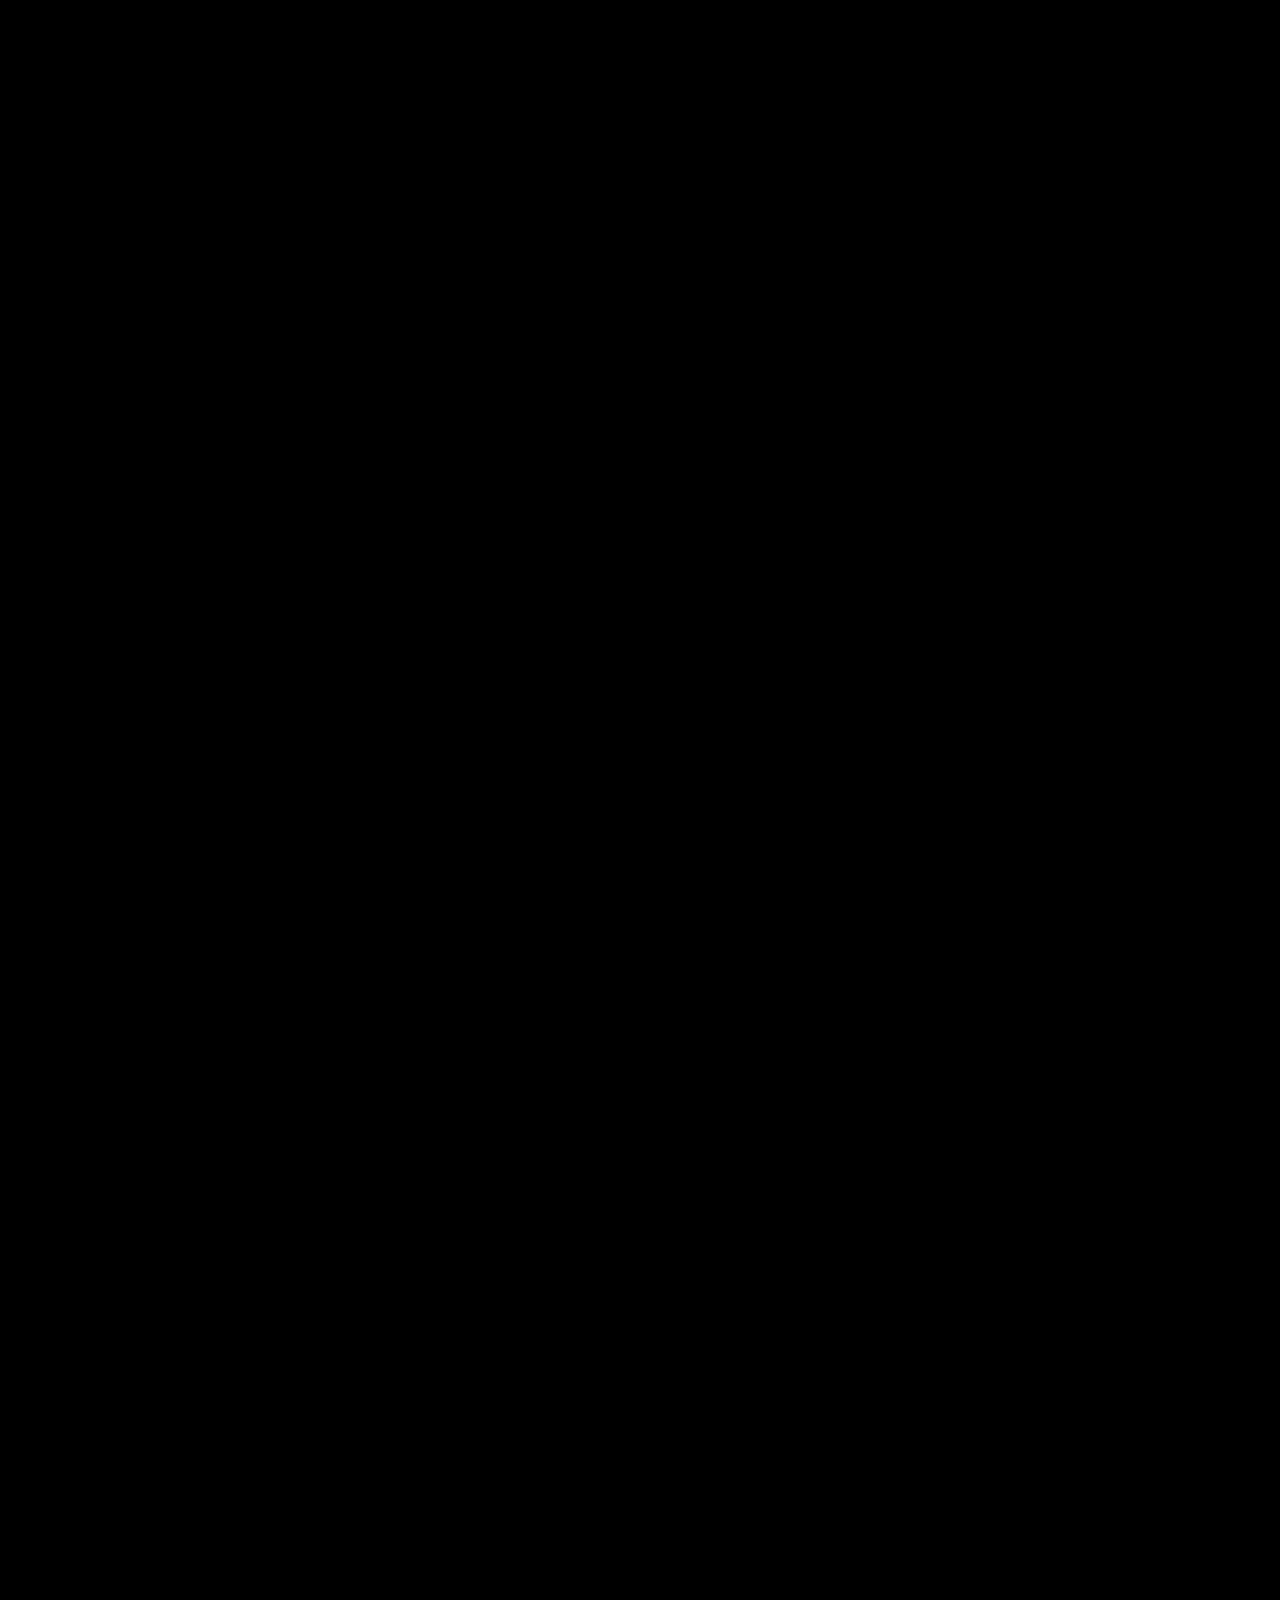
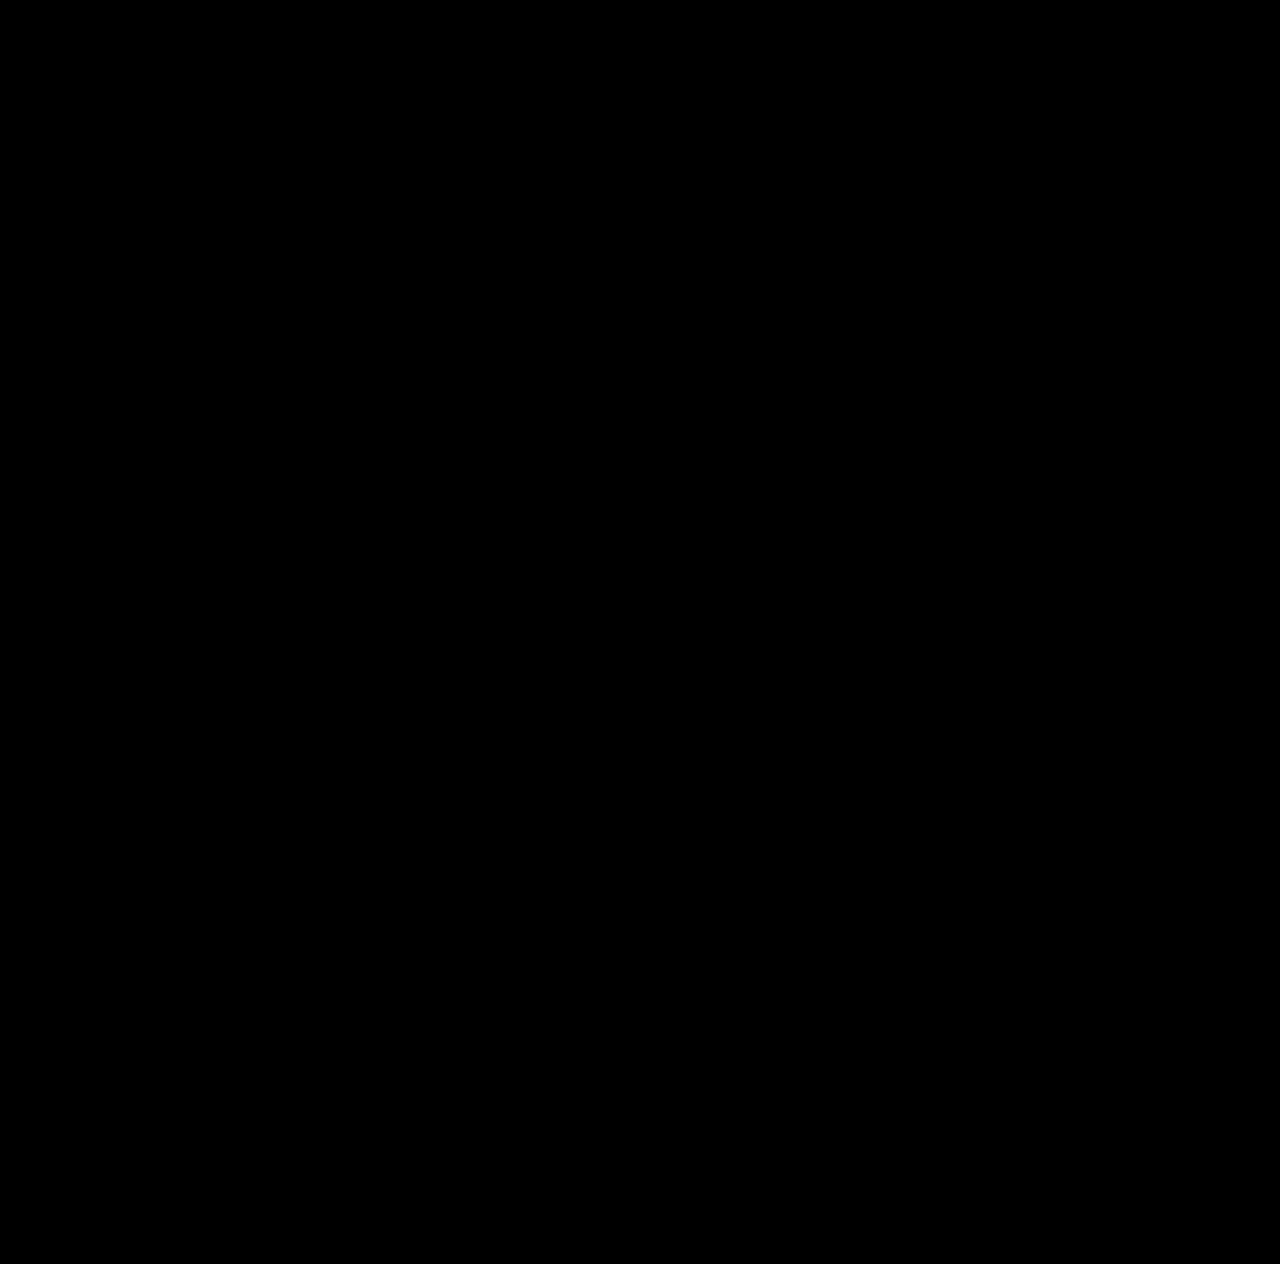
==== index.html @ 65cde424 "Update index.html" ====
<!DOCTYPE html>
<html lang="en">
<head>
    <meta charset="UTF-8">
    <meta http-equiv="X-UA-Compatible" content="IE=edge">
    <meta name="viewport" content="width=device-width, initial-scale=1.0">
    <link rel="stylesheet" href="style.css">
    <title>sindane_mt</title>
</head>
<body>
    <div data-inviewport="top-2-bottom" class="header" style=" border-bottom-width:unset;
    border-top-style: none;">
        <h1>
            Welcome Friend 
        </h1>
    </div>

    <div class="container" style="padding-top: 0%;">
    <canvas data-inviewport="top-2-bottom" id="canvas" style="border-bottom-width:unset;
    border-top-style: none;"></canvas>
    </div>

    <div id="aboutMe" class="container">
        <div data-inviewport="slide" style="border-bottom-width:unset;
        border-top-style: none;">
        <div style="display: flex; justify-content: space-between; 
        align-items: center;">
            <div>
                <h3>About Me</h3>
                <h5>
                Hello My name is Mfundo Sindane. <br>
                I Matriculated in 2019 then attended Richfield in 2020,<br>
                where i studied: Discreate Mathematics and Calculus in my 1st year.<br>
                then later: data structures and algorithims in c++, Machine learning<br>
                Database Management, Big data & IoT and cloud computing in my 2nd year.<br>
                in my third year we studied AI, Java and Project Management. <br>   
                <br>
                I enjoy trying new foods, seeing natural reserves, deep house music <br>
                coding, spending time with thoese that i love, driving fast cars, playing fifa <br>
                being philosophical with my friends, laughing and dancing  
                </h5>
                
            </div>
            <div>
                <img id="coverPhoto" src="./imgs/coverPhoto.jpg" alt="coverPhoto">
            </div>
        </div>
    </div>
</div>
   
</div>
<div id="qualification" class="container">
        <div data-inviewport="reverse-slide">
            <h3>Qualifications & Certificates:</h3>
            <h5>
                <h4>Qualifications:</h4>
                <br>
                Matic Cretificate - 2019 <br>
                <i>Cultura High school</i> 
                
                <br>
                <br>

                Bsc Information Tecnology - 2023 <br>
                <i>Richfield Graduate Institution of Technology</i>
                <br>
                <br>
                <h4>Certificate:</h4>
               <a href="https://www.hackerrank.com/certificates/7c290b6da191">
                Java Fundimentals -2022 <br>
                <i >Hackerrank</i>
                </a>
            </h5>
                <svg class="svgFrame" style="z-index: -1; position:absolute;">
                <circle class="svgImg" r="60" cx="80" cy="40" fill="lime"></circle>
                <circle class="svgImg" r="40" cx="200" cy="80" fill="red"></circle>
            </svg>
            </div>
    </div>

<div id="projects" class="container"> 
        <div data-inviewport="slide">
                <h3>Projects:</h3>
            <h5>
                <i>Air-1 store:</i> <br>
                a website for the web application air-1 app, made using Next.js, Express.js and MongoDB. 
            </h5>
            <h5>
                <i>Air-1 app:</i> <br>
                a react based web app where users can customize a 3d model of a nike air force 1, made using
                React and Three.js
            </h5>
            <h5>
                 <a href="./budgetApp/index.html">
                <i>Budgeting app:</i> <br>
                A web based budgeting app built using html, css and javascript
                 </a>
            </h5>
            <svg class="svgFrame" style="z-index: -1; position:absolute;">
                <circle class="svgImg" r="40" cx="80" cy="40" fill="aqua"></circle>
                <circle class="svgImg" r="55" cx="200" cy="80" fill="purple"></circle>
            </svg>
        </div>
    </div>

    <div id="experience" class="container">
        
        <div data-inviewport="slide">
            <h3>Experience:</h3>
            
            
                <h5>Internet Cafe Manager <br>
                    <i>Manyosis Dgital Hub</i>
            </h5>
                Managed the day to day activities of the cafe fulfilling 
                customer requests i.e: printing out documents, making copies, managing 
                invetory and finances, by manageing stress in a time sensitive environment, 
                
            </h6>
            
            <h6>
                <h5>Junior Technical Assistant <br> 
                    <i>Soltech Development</i>
                </h5>
                Fixed old and damaged laptops/desktop computers, set up networks. Designed advertisements
Posts via canva and other design tools. Sold peripherals(ie mouses, keyboards,headsets) to consumers. Did stock taking 
And ordered stock when needed. Interacted with consumers in most instances
            </h6>
            <svg class="svgFrame" style="z-index: -1; position:absolute;">
                <circle class="svgImg" r="50" cx="80" cy="40" fill="pink"></circle>
                <circle class="svgImg" r="30" cx="200" cy="80" fill="red"></circle>
            </svg>
        </div>
    </div>

    <div id="quotes" class="container">
        
        <div data-inviewport="top-2-bottom">
            <center>
                <h5>Quote:</h5>
                
                    <div class="quote">
                        <i><q>a man who hunts alone is usually hunted</q></i>
                    </div>
                
            </center>            
        </div>
    </div>
    
    <div id="contactInfo" class="container" >
        
        <div data-inviewport="slide" style="border-bottom-width:unset;
        border-top-style: none;">
            <a href="mailto:mfundosindane0@gmail.com">Email: mfundosindane0@gmail.com</a>
            <br>
            <a href="tel:+27813126439">Cellphone: 0813126439</a>
        </div>
 
         <div data-inviewport="reverse-slide" id="links" style="border-bottom-width:unset;
         border-top-style: none;">
         
                <a href="https://github.com/MT-Maverick"><img class='imgLinks' src="./imgs/github.png"></a>
                <br>
                <a href="http://www.linkedin.com/in/mfundo-sindane"><img class='imgLinks' src="./imgs/lnkedin.png" ></a>
                <br>
                <a href="https://twitter.com/SindaneMfundo?t=zysDU8tyyy5sK2156xncZA&s=09"><img class='imgLinks' src="./imgs/twitter.png"></a>
        </div>
            
        <div data-inviewport="top-2-bottom" style="border-bottom-width:unset;
        border-top-style: none;">
        <center>
            <p>Address
            <br/>13 Zinnia Street
            <br/>Riamarpark
            <br/>Bronkhorstspruit</p>
        </center>
        </div>

    </div>

</body>
    
<script src="./js/three.js"></script>
<script src="./js/script.js"></script>

</html>
---- style.css ----
body{
    background-color: black;
    margin: 0%;
}
.header{
    color: rgba(67, 3, 150, 0.719);
    justify-content: center;    
}
a{
    text-decoration: none;
    color: purple;
}
div{
text-color:white;
}

#canvas{
    position:absolute;
    z-index: -1;
}
.container{
    color: black;
    justify-content: center;
    padding-top: 15%;
    padding-left: 5%;
    padding-right: 5%;
}
[data-inviewport]{
    opacity: 0; 
    display: grid;
    background: inherit;
    border-bottom-width: initial;
    border-top-style: double;
    border-color: grey;
}

[data-inviewport="slide"].is-inViewport{
    opacity: 0;
    animation: slide 3s cubic-bezier(1, 0, 0, 1)  normal forwards;
}

[data-inviewport="reverse-slide"].is-inViewport{
    opacity: 0;
    justify-content: end;
    animation: reverse-slide 2s cubic-bezier(1, 0, 0, 1)   normal forwards;
}

[data-inviewport="top-2-bottom"].is-inViewport{
    opacity: 0;
    animation: top-2-bottom 2s cubic-bezier(1, 0, 0, 1)  normal forwards;
}

@keyframes slide {
    from{
        opacity: 0;
        transform: translateX(0%);
    }
    to{
        opacity: 1;
        transform: translateX(5%);}
    }
    @keyframes reverse-slide {
        from{
            opacity: 0;
            transform: translateX(0%);
        }
        to{
            opacity: 1;
            transform: translateX(-5%);}
    }
 @keyframes top-2-bottom {
    from{
        opacity: 0;
        transform: translateY(10%);
    }
    to{
        opacity: 1;
        transform: translateY(-10%);}
}

#coverPhoto{
    border-radius:10%;
    opacity: 0.9;
    width:120px;
    height:120px;
}    
.imgLinks{
    width: 15px;
    height: 15px;
}
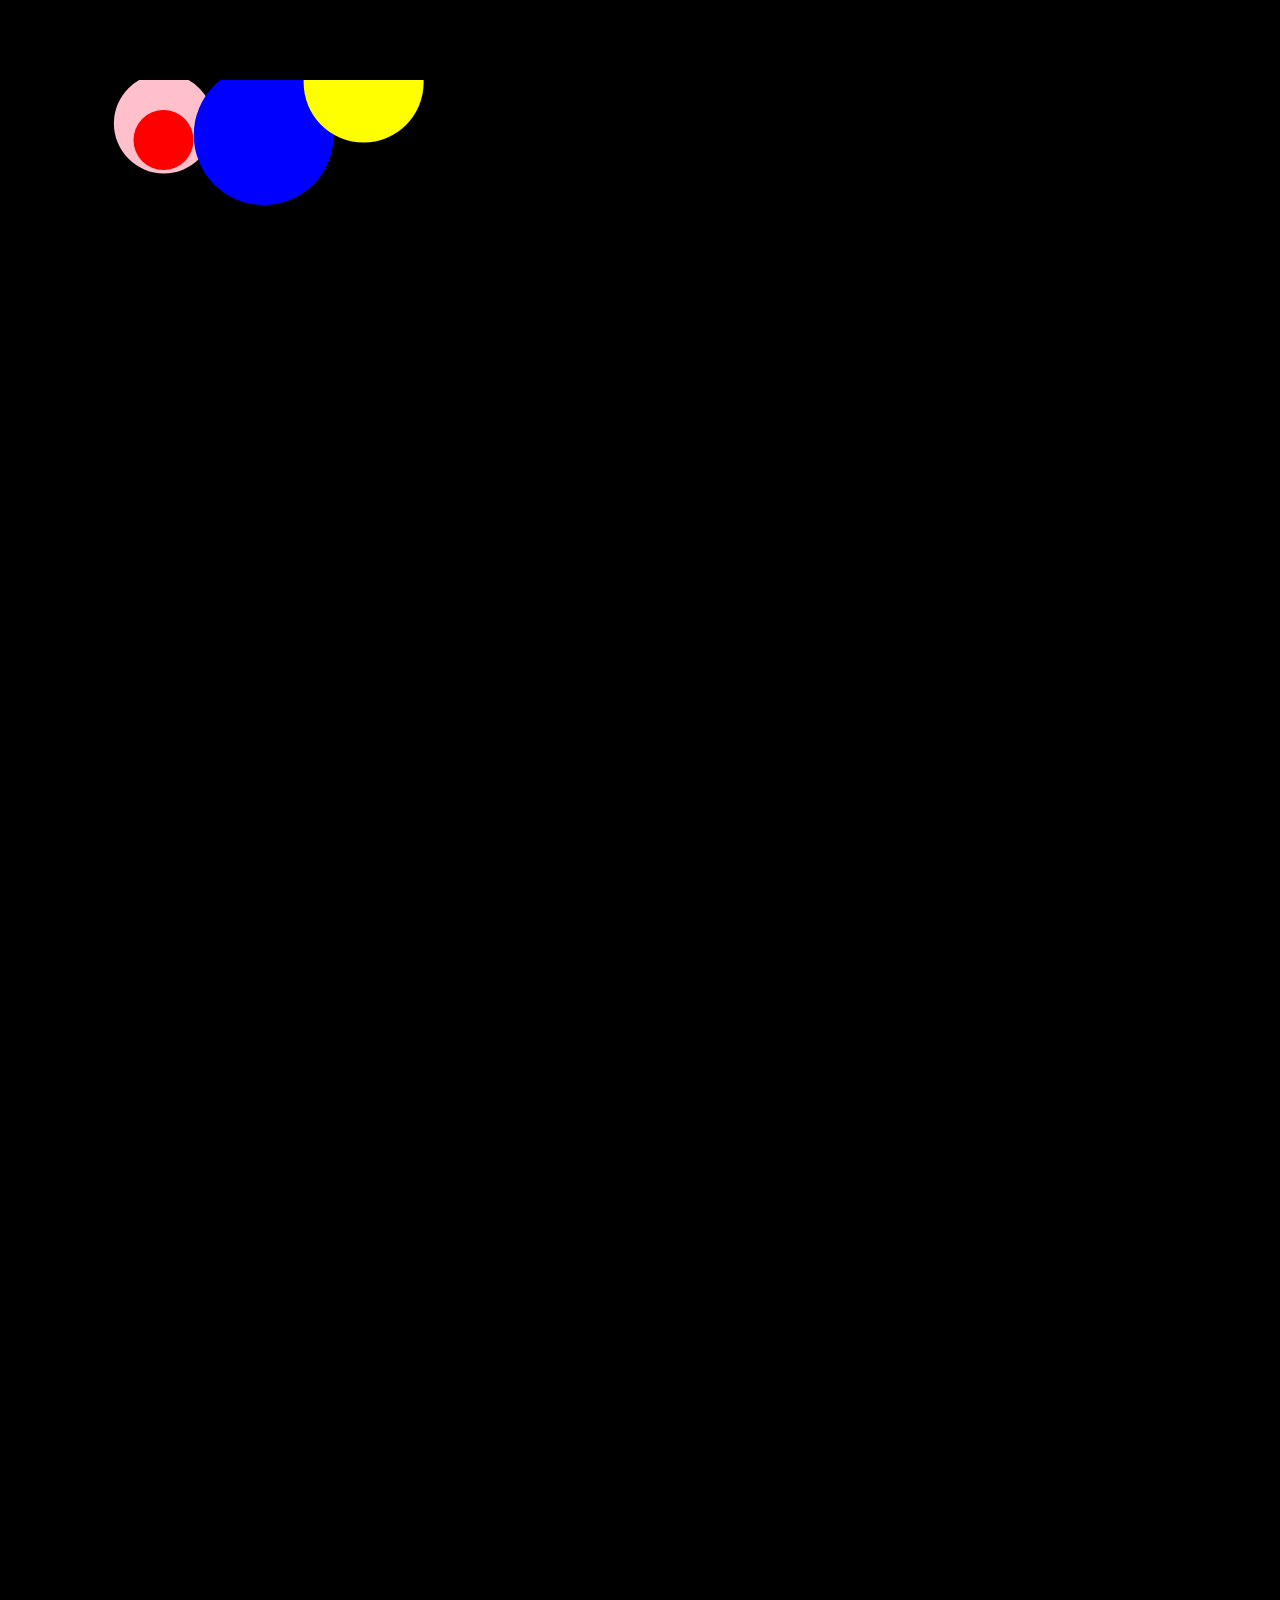
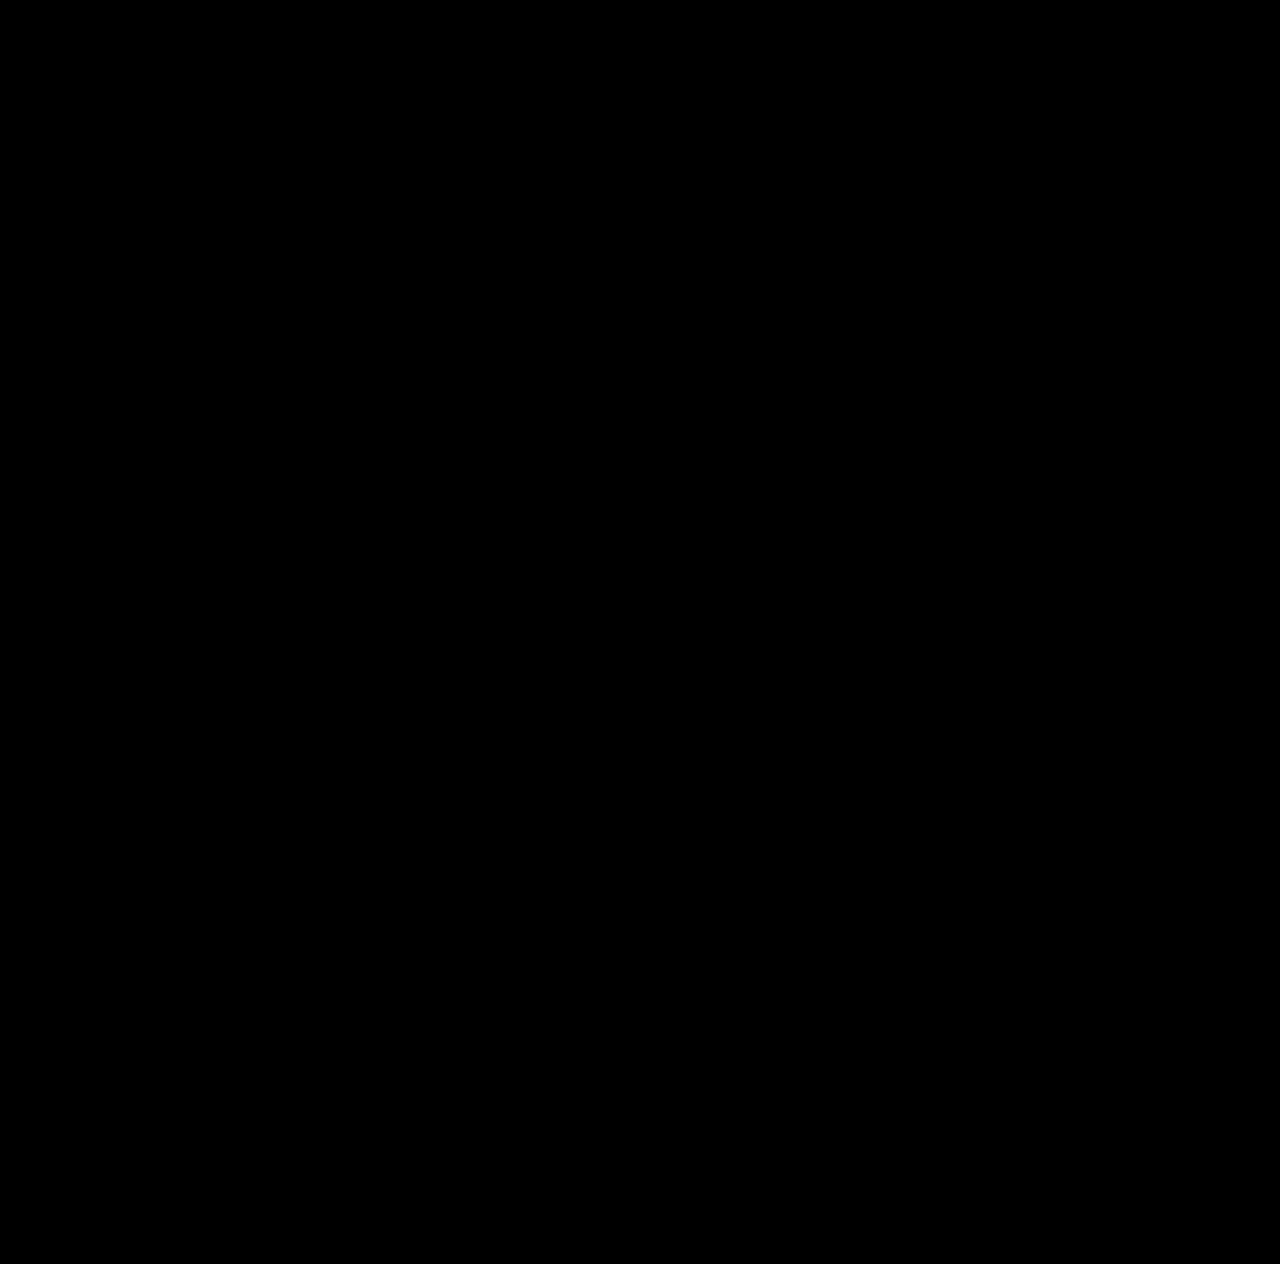
==== commit 6c39f5d5: "Create index.html" ====
--- a/index.html
+++ b/index.html
@@ -16,8 +16,14 @@
     </div>
 
     <div class="container" style="padding-top: 0%;">
-    <canvas data-inviewport="top-2-bottom" id="canvas" style="border-bottom-width:unset;
-    border-top-style: none;"></canvas>
+    <!--canvas data-inviewport="top-2-bottom" id="canvas" style="border-bottom-width:unset;
+    border-top-style: none;"-->
+    <svg class="svgFrame" style="z-index: -1; position:absolute;">
+                <circle class="svgImg" r="50" cx="80" cy="40" fill="pink"></circle>
+                <circle class="svgImg" r="30" cx="200" cy="60" fill="red"></circle>
+                <circle class="svgImg" r="70" cx="100" cy="50" fill="blue"></circle>
+                <circle class="svgImg" r="60" cx="70" cy="80" fill="yellow"></circle>
+            </svg>
     </div>
 
     <div id="aboutMe" class="container">
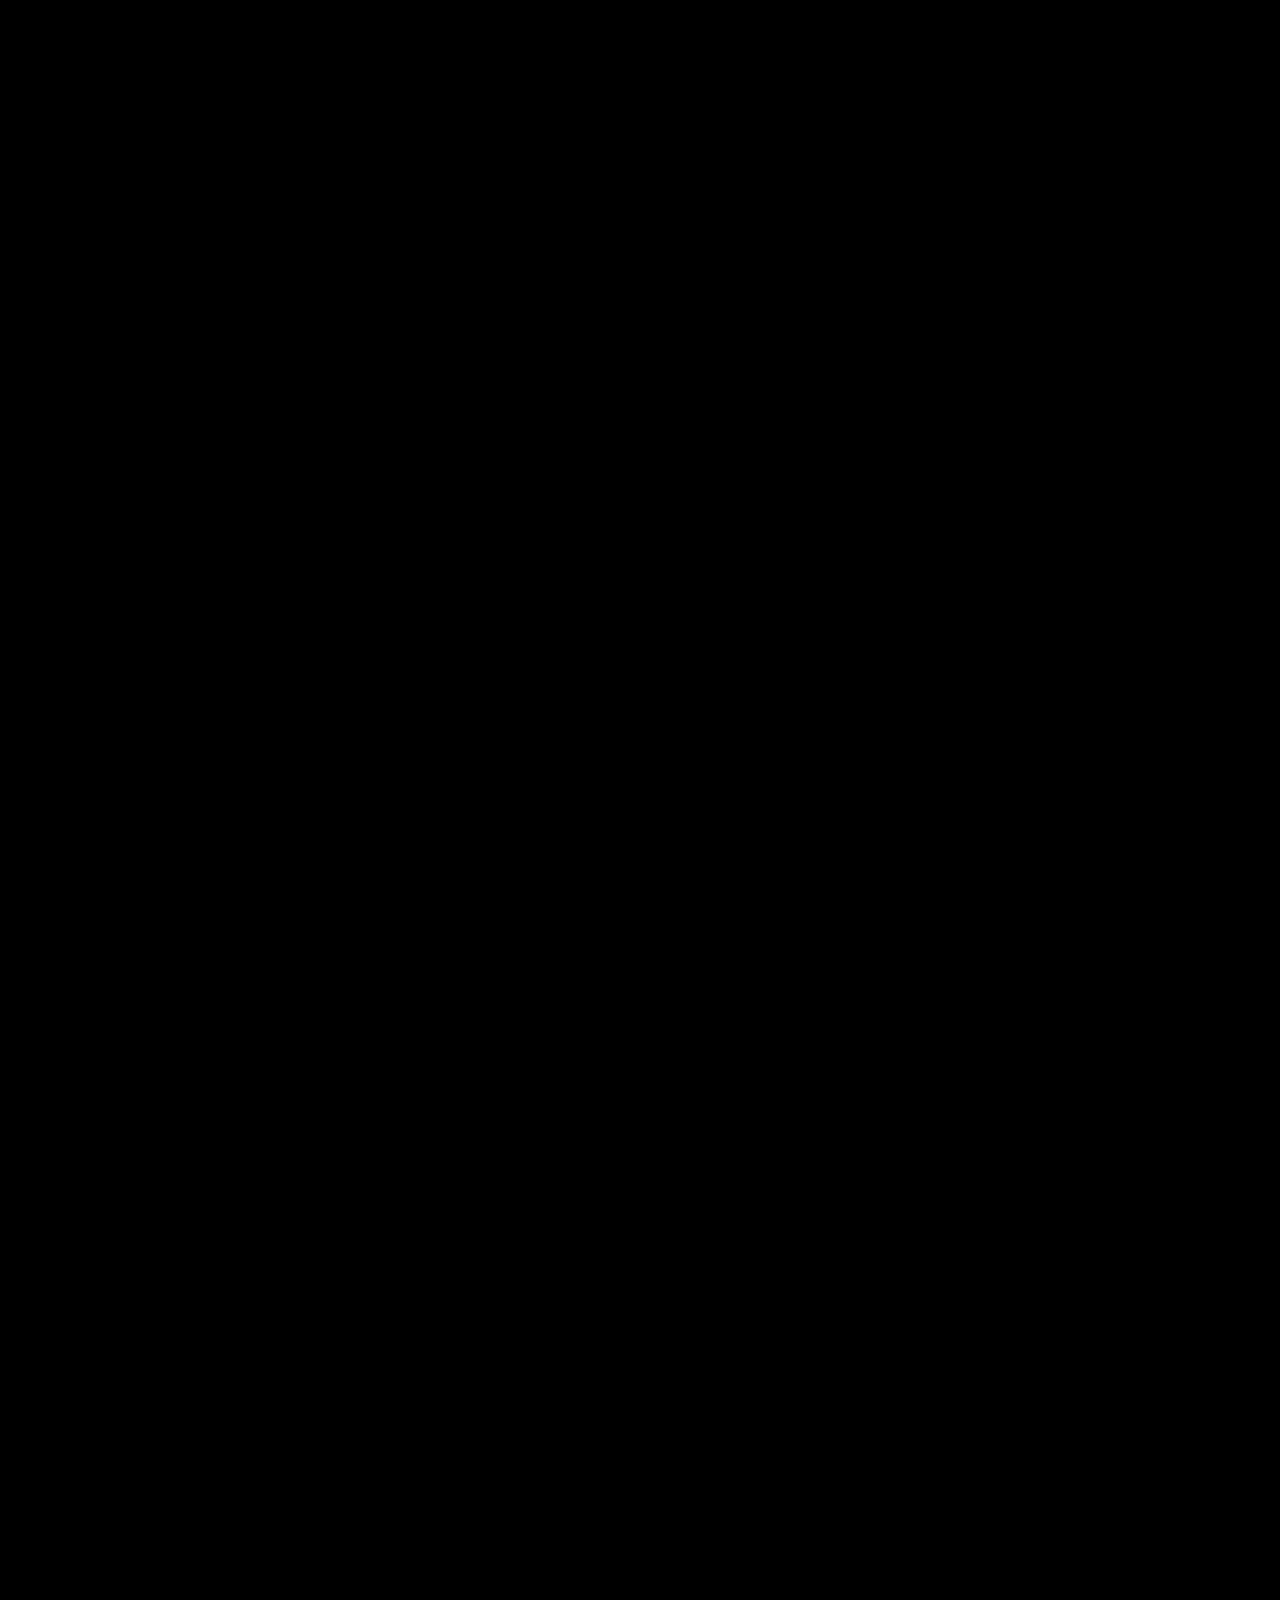
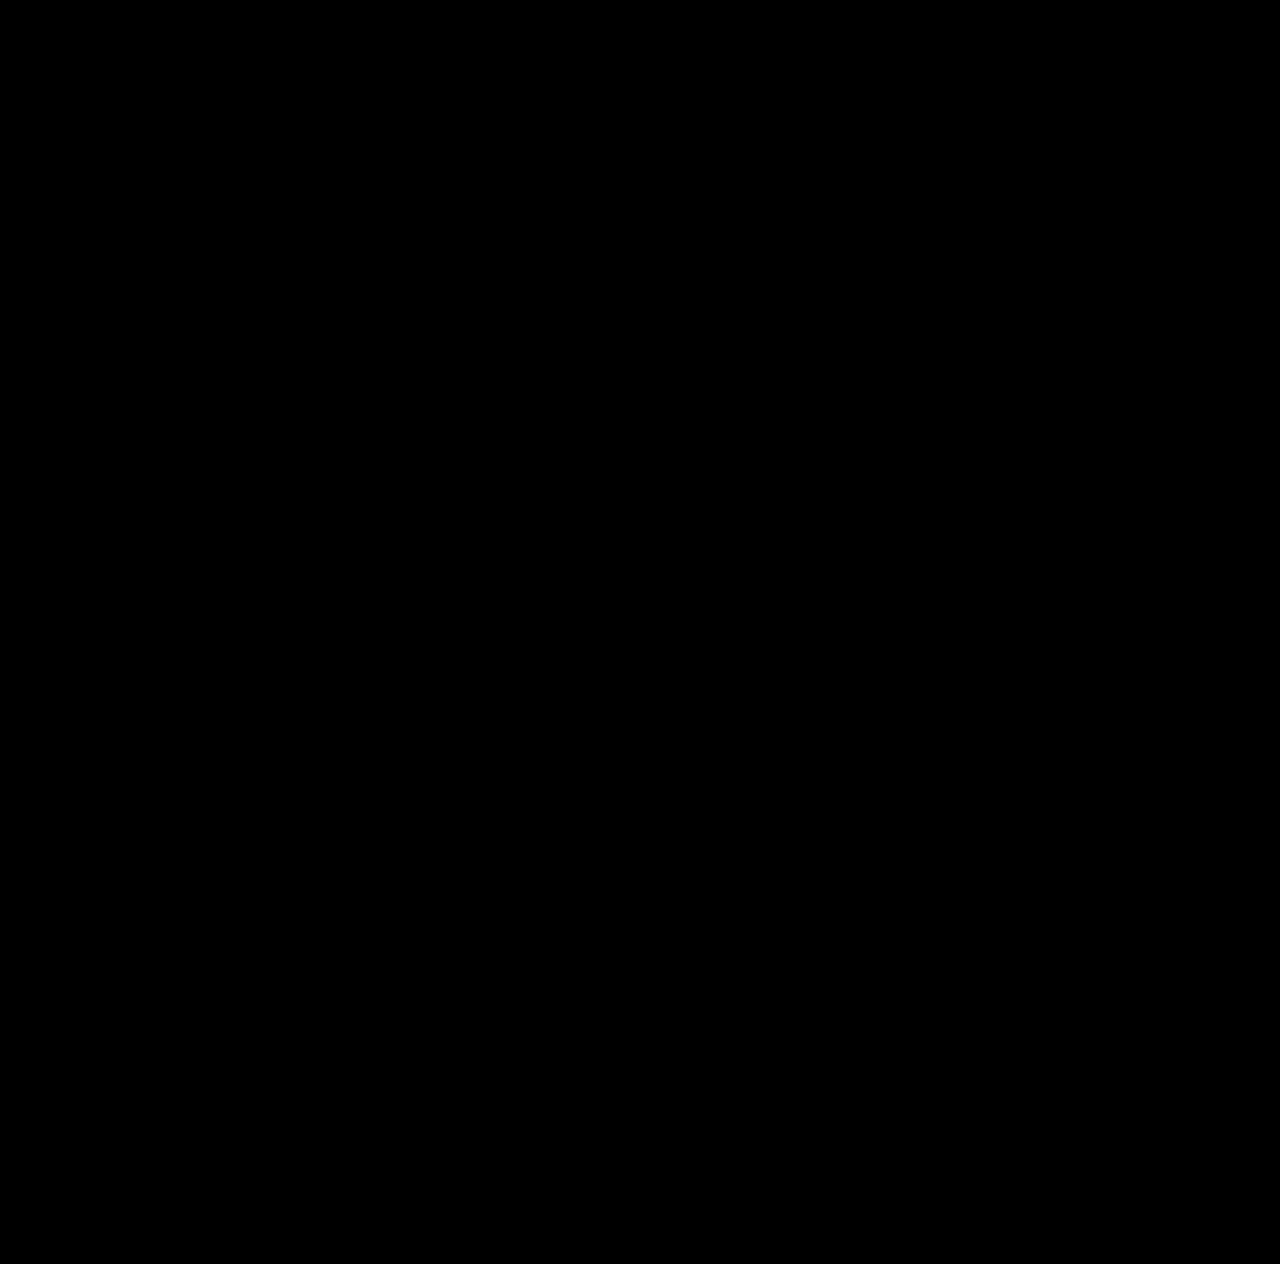
==== commit ab9b08ae: "Update index.html" ====
--- a/index.html
+++ b/index.html
@@ -18,12 +18,6 @@
     <div class="container" style="padding-top: 0%;">
     <!--canvas data-inviewport="top-2-bottom" id="canvas" style="border-bottom-width:unset;
     border-top-style: none;"-->
-    <svg class="svgFrame" style="z-index: -1; position:absolute;">
-                <circle class="svgImg" r="50" cx="80" cy="40" fill="pink"></circle>
-                <circle class="svgImg" r="30" cx="200" cy="60" fill="red"></circle>
-                <circle class="svgImg" r="70" cx="100" cy="50" fill="blue"></circle>
-                <circle class="svgImg" r="60" cx="70" cy="80" fill="yellow"></circle>
-            </svg>
     </div>
 
     <div id="aboutMe" class="container">
@@ -33,7 +27,13 @@
         align-items: center;">
             <div>
                 <h3>About Me</h3>
-                <h5>
+                <h5>                                 
+             <svg class="svgFrame"style="z-index: -1; position:absolute; width:200%; height:200%">
+                <circle class="svgImg" r="50" cx="80" cy="40" fill="pink"></circle>
+                <circle class="svgImg" r="30" cx="200" cy="60" fill="red"></circle>
+                <circle class="svgImg" r="70" cx="100" cy="50" fill="blue"></circle>
+                <circle class="svgImg" r="60" cx="70" cy="80" fill="yellow"></circle>
+            </svg>
                 Hello My name is Mfundo Sindane. <br>
                 I Matriculated in 2019 then attended Richfield in 2020,<br>
                 where i studied: Discreate Mathematics and Calculus in my 1st year.<br>
@@ -45,7 +45,6 @@
                 coding, spending time with thoese that i love, driving fast cars, playing fifa <br>
                 being philosophical with my friends, laughing and dancing  
                 </h5>
-                
             </div>
             <div>
                 <img id="coverPhoto" src="./imgs/coverPhoto.jpg" alt="coverPhoto">
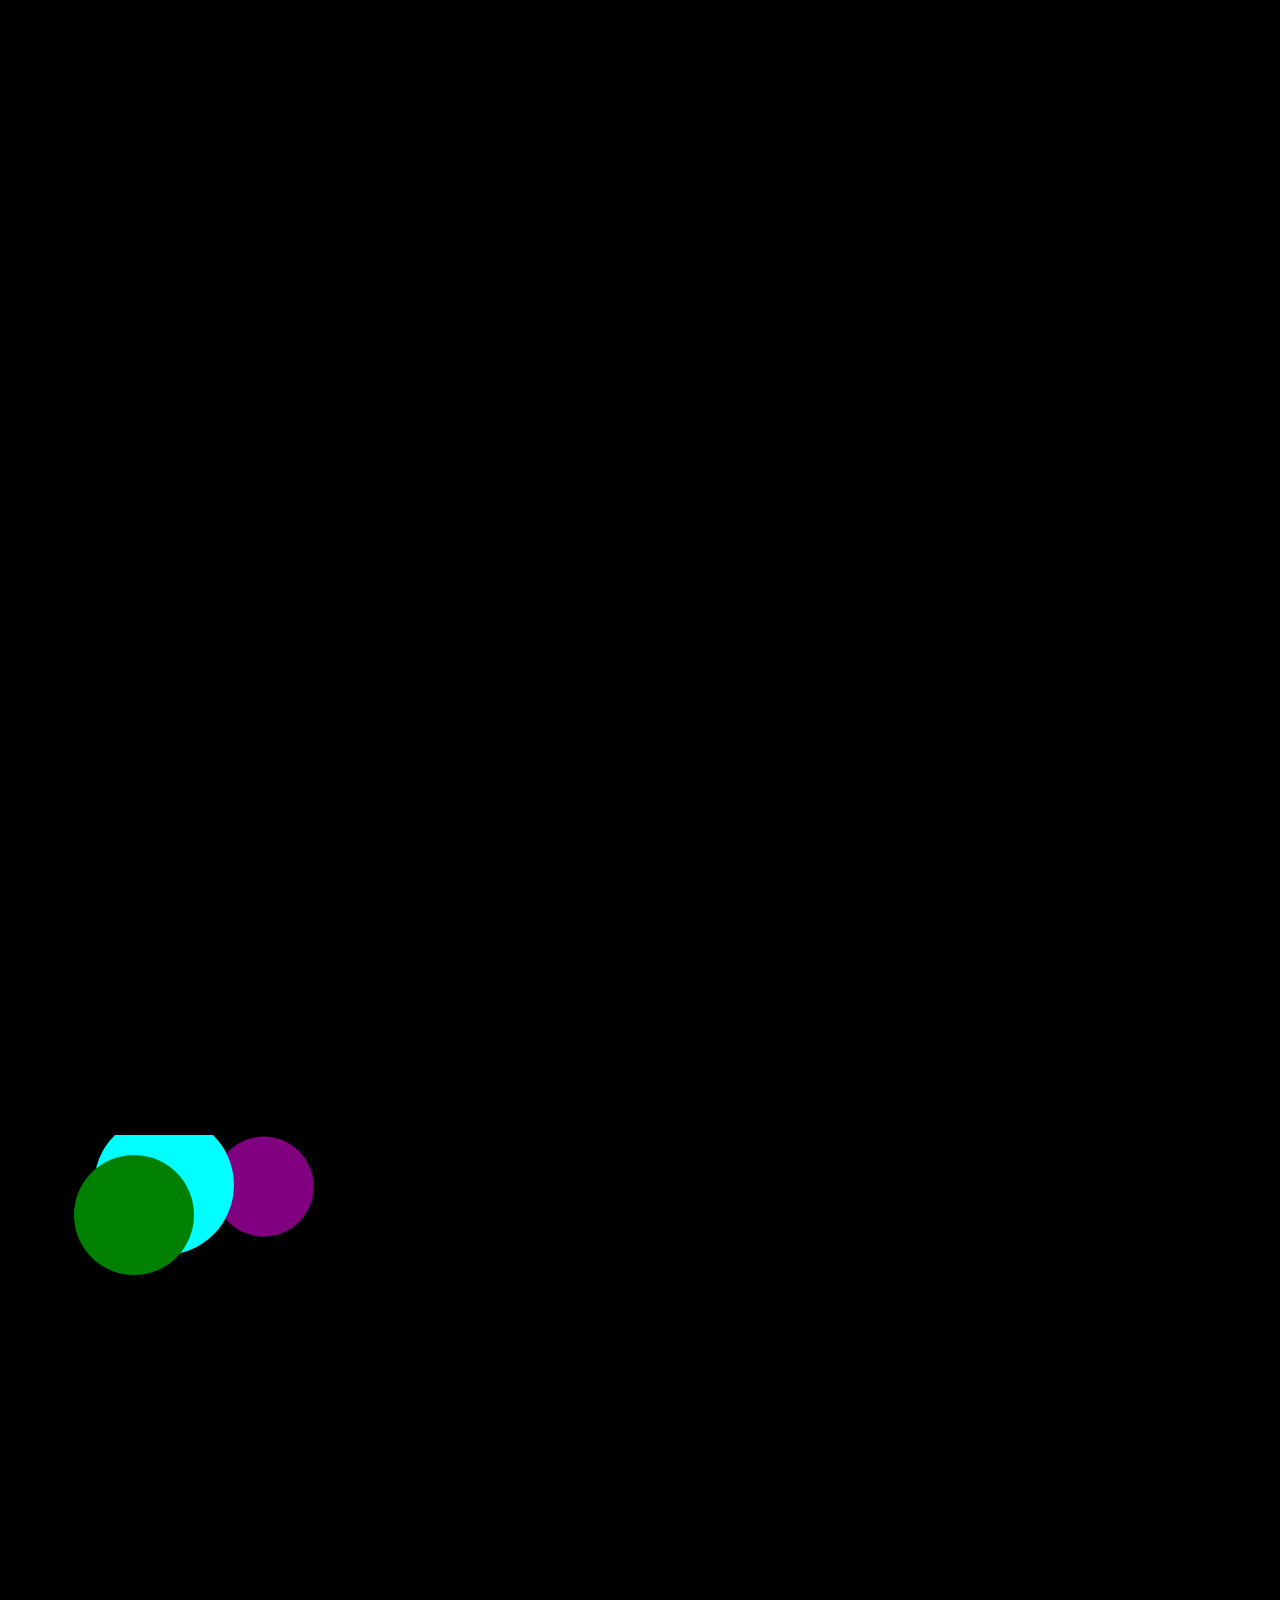
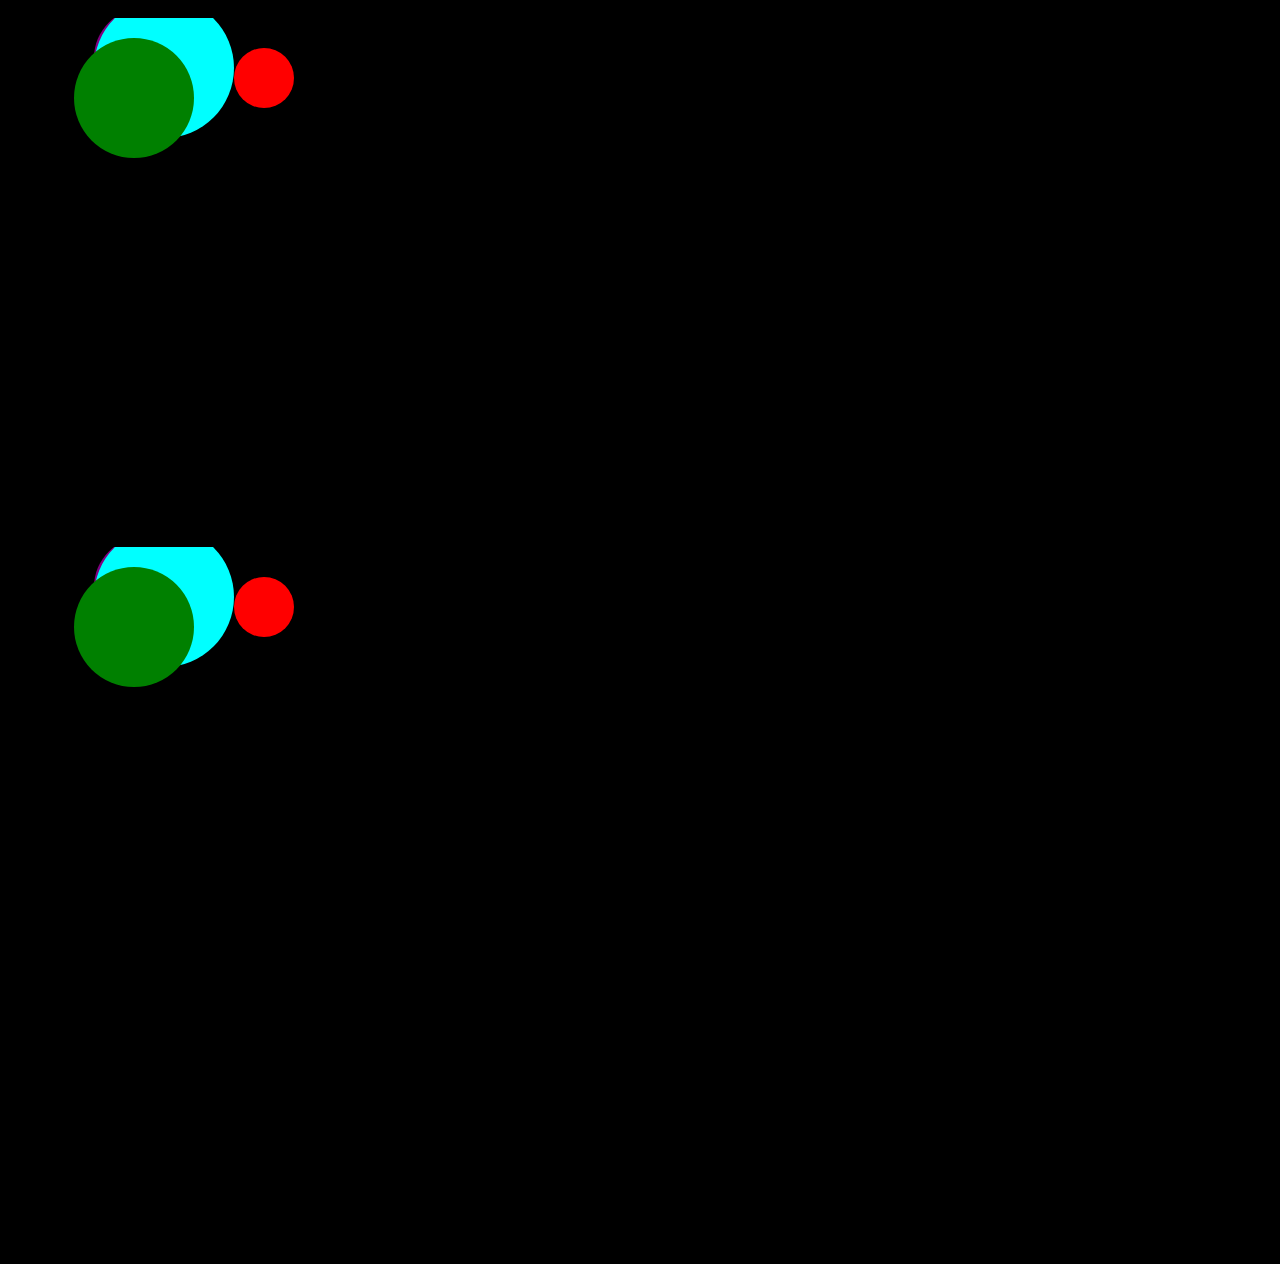
==== commit da93bc35: "Update index.html" ====
--- a/index.html
+++ b/index.html
@@ -28,12 +28,13 @@
             <div>
                 <h3>About Me</h3>
                 <h5>                                 
-             <svg class="svgFrame"style="z-index: -1; position:absolute; width:200%; height:200%">
-                <circle class="svgImg" r="50" cx="80" cy="40" fill="pink"></circle>
-                <circle class="svgImg" r="30" cx="200" cy="60" fill="red"></circle>
-                <circle class="svgImg" r="70" cx="100" cy="50" fill="blue"></circle>
-                <circle class="svgImg" r="60" cx="70" cy="80" fill="yellow"></circle>
-            </svg>
+             <svg class="svgFrame"style="z-index: -1; position:absolute; width:200%; height:200% opacity:0.6;">
+                <circle class="svgImg" r="50" cx="80" cy="40" fill="purple"></circle>
+                <circle class="svgImg" r="30" cx="200" cy="60" fill="red"></circle>
+                <circle class="svgImg" r="70" cx="100" cy="50" fill="aqua"></circle>
+                <circle class="svgImg" r="60" cx="70" cy="80" fill="green"></circle>
+            </svg>
+
                 Hello My name is Mfundo Sindane. <br>
                 I Matriculated in 2019 then attended Richfield in 2020,<br>
                 where i studied: Discreate Mathematics and Calculus in my 1st year.<br>
@@ -70,17 +71,20 @@
                 <i>Richfield Graduate Institution of Technology</i>
                 <br>
                 <br>
+
                 <h4>Certificate:</h4>
                <a href="https://www.hackerrank.com/certificates/7c290b6da191">
                 Java Fundimentals -2022 <br>
                 <i >Hackerrank</i>
                 </a>
             </h5>
-                <svg class="svgFrame" style="z-index: -1; position:absolute;">
-                <circle class="svgImg" r="60" cx="80" cy="40" fill="lime"></circle>
-                <circle class="svgImg" r="40" cx="200" cy="80" fill="red"></circle>
-            </svg>
             </div>
+            <svg class="svgFrame"style="z-index: -1; position:absolute; width:200%; height:200% opacity:0.6;">
+                <circle class="svgImg" r="50" cx="80" cy="40" fill="purple"></circle>
+                <circle class="svgImg" r="30" cx="200" cy="60" fill="red"></circle>
+                <circle class="svgImg" r="70" cx="100" cy="50" fill="aqua"></circle>
+                <circle class="svgImg" r="60" cx="70" cy="80" fill="green"></circle>
+            </svg>
     </div>
 
 <div id="projects" class="container"> 
@@ -95,17 +99,22 @@
                 a react based web app where users can customize a 3d model of a nike air force 1, made using
                 React and Three.js
             </h5>
+
             <h5>
                  <a href="./budgetApp/index.html">
                 <i>Budgeting app:</i> <br>
                 A web based budgeting app built using html, css and javascript
                  </a>
             </h5>
-            <svg class="svgFrame" style="z-index: -1; position:absolute;">
-                <circle class="svgImg" r="40" cx="80" cy="40" fill="aqua"></circle>
-                <circle class="svgImg" r="55" cx="200" cy="80" fill="purple"></circle>
-            </svg>
-        </div>
+            
+        </div>
+           <svg class="svgFrame"style="z-index: -1; position:absolute; width:200%; height:200% opacity:0.6;">
+                <circle class="svgImg" r="50" cx="80" cy="40" fill="purple"></circle>
+                <circle class="svgImg" r="30" cx="200" cy="60" fill="red"></circle>
+                <circle class="svgImg" r="70" cx="100" cy="50" fill="aqua"></circle>
+                <circle class="svgImg" r="60" cx="70" cy="80" fill="green"></circle>
+            </svg>
+
     </div>
 
     <div id="experience" class="container">
@@ -131,11 +140,14 @@
 Posts via canva and other design tools. Sold peripherals(ie mouses, keyboards,headsets) to consumers. Did stock taking 
 And ordered stock when needed. Interacted with consumers in most instances
             </h6>
-            <svg class="svgFrame" style="z-index: -1; position:absolute;">
-                <circle class="svgImg" r="50" cx="80" cy="40" fill="pink"></circle>
-                <circle class="svgImg" r="30" cx="200" cy="80" fill="red"></circle>
-            </svg>
-        </div>
+            
+        </div>
+          <svg class="svgFrame"style="z-index: -1; position:absolute; width:200%; height:200% opacity:0.6;">
+                <circle class="svgImg" r="50" cx="80" cy="40" fill="purple"></circle>
+                <circle class="svgImg" r="30" cx="200" cy="60" fill="red"></circle>
+                <circle class="svgImg" r="70" cx="100" cy="50" fill="aqua"></circle>
+                <circle class="svgImg" r="60" cx="70" cy="80" fill="green"></circle>
+            </svg>
     </div>
 
     <div id="quotes" class="container">
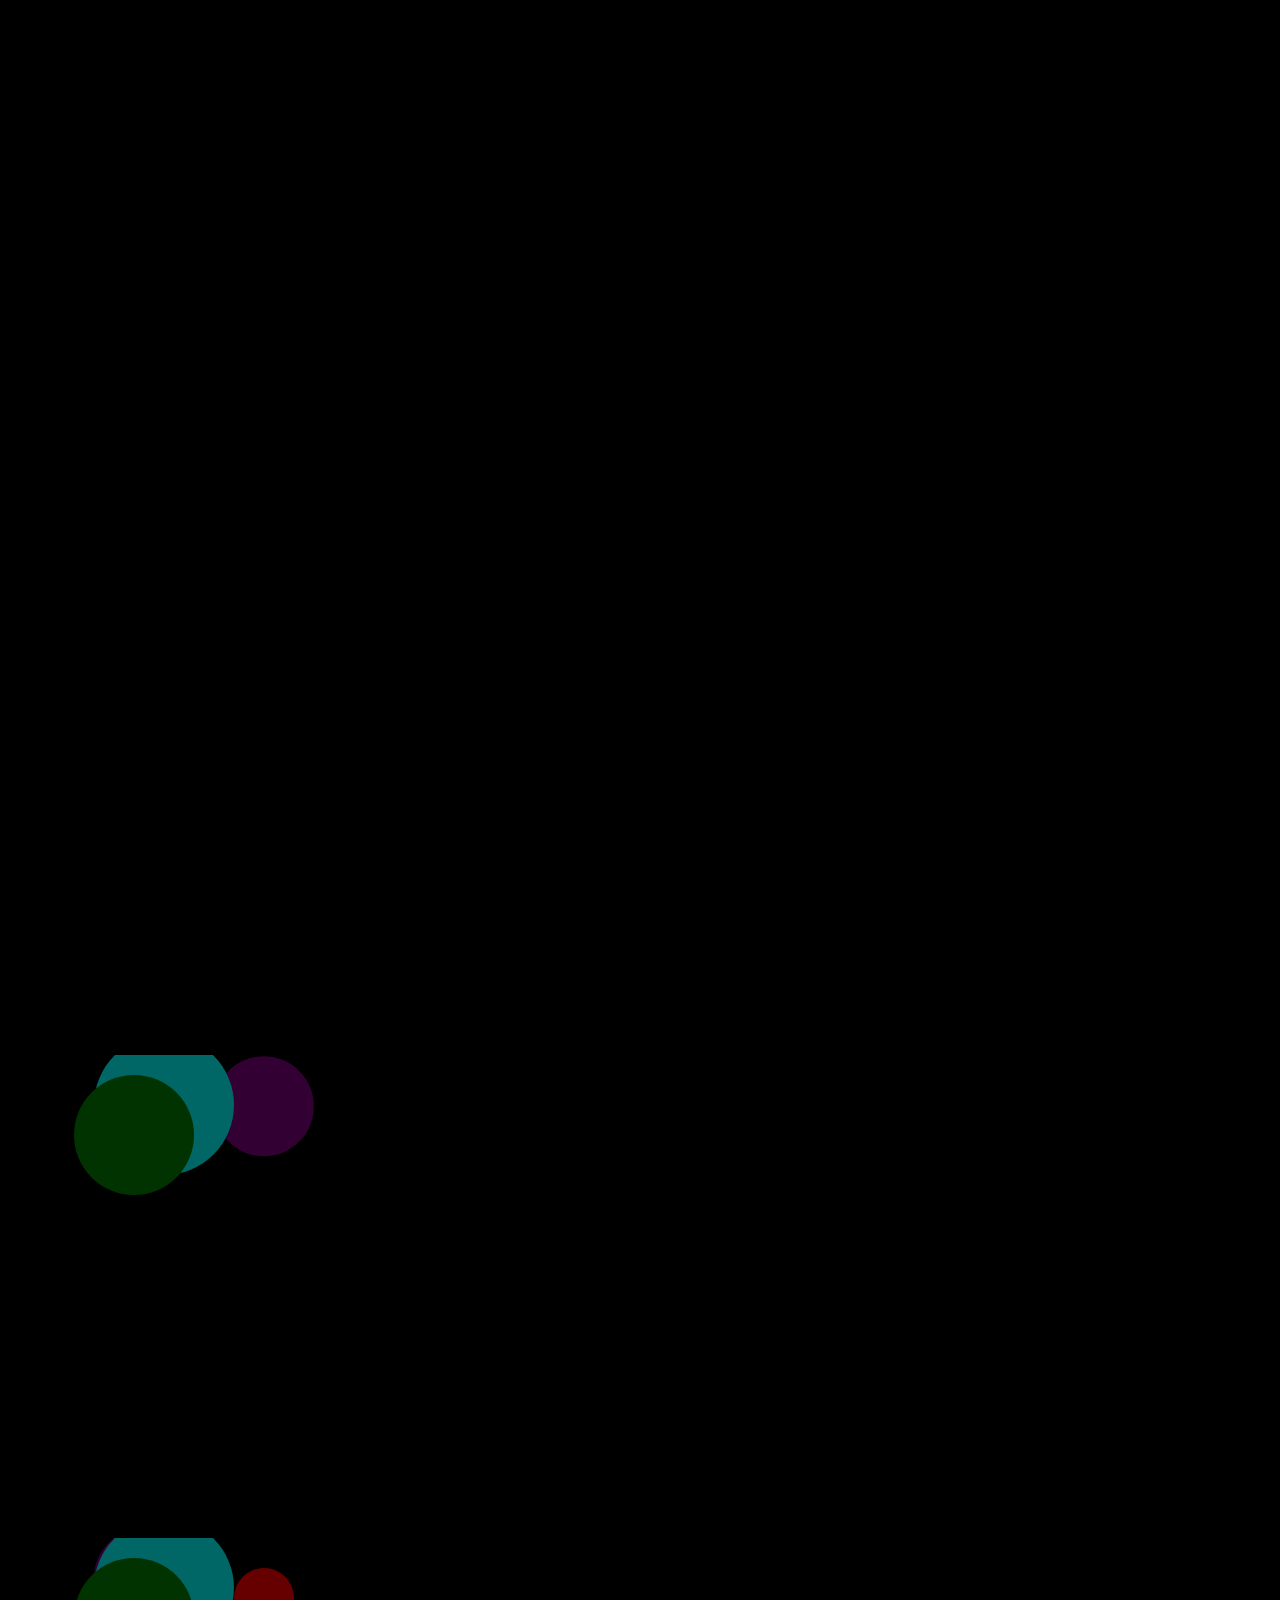
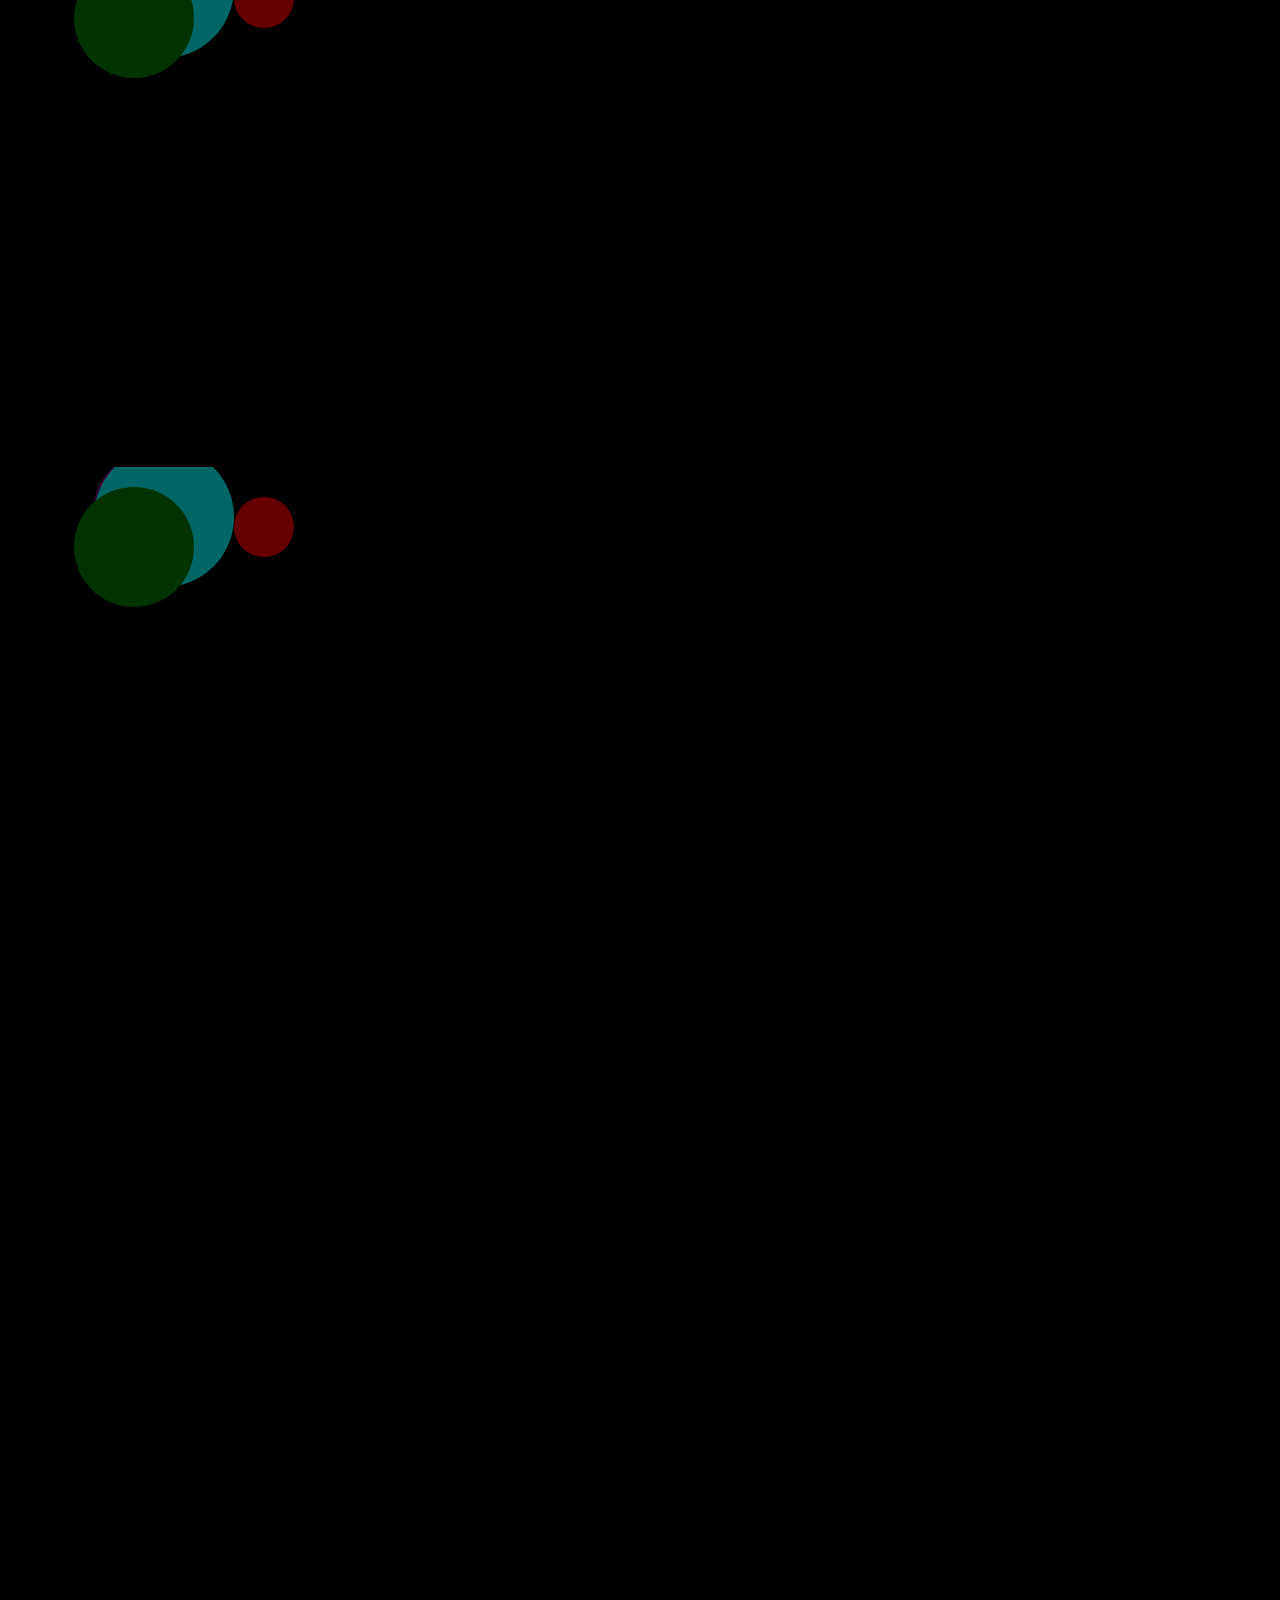
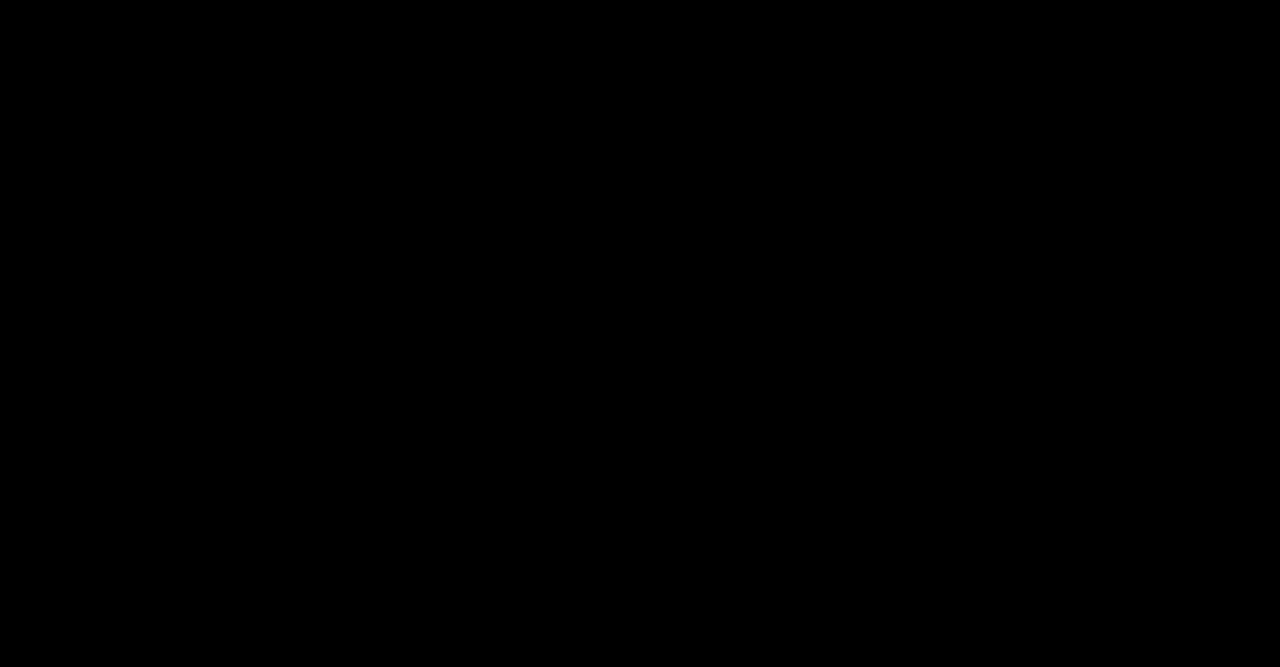
==== commit 068afce3: "Update index.html" ====
--- a/index.html
+++ b/index.html
@@ -10,9 +10,7 @@
 <body>
     <div data-inviewport="top-2-bottom" class="header" style=" border-bottom-width:unset;
     border-top-style: none;">
-        <h1>
-            Welcome Friend 
-        </h1>
+       <div style="background-color:green"></div>
     </div>
 
     <div class="container" style="padding-top: 0%;">
@@ -28,7 +26,7 @@
             <div>
                 <h3>About Me</h3>
                 <h5>                                 
-             <svg class="svgFrame"style="z-index: -1; position:absolute; width:200%; height:200% opacity:0.6;">
+             <svg class="svgFrame"style="z-index: -1; position:absolute; width:200%; height:200%; opacity:0.4;">
                 <circle class="svgImg" r="50" cx="80" cy="40" fill="purple"></circle>
                 <circle class="svgImg" r="30" cx="200" cy="60" fill="red"></circle>
                 <circle class="svgImg" r="70" cx="100" cy="50" fill="aqua"></circle>
@@ -79,7 +77,7 @@
                 </a>
             </h5>
             </div>
-            <svg class="svgFrame"style="z-index: -1; position:absolute; width:200%; height:200% opacity:0.6;">
+            <svg class="svgFrame"style="z-index: -1; position:absolute; width:200%; height:200%; opacity:0.4;">
                 <circle class="svgImg" r="50" cx="80" cy="40" fill="purple"></circle>
                 <circle class="svgImg" r="30" cx="200" cy="60" fill="red"></circle>
                 <circle class="svgImg" r="70" cx="100" cy="50" fill="aqua"></circle>
@@ -108,7 +106,7 @@
             </h5>
             
         </div>
-           <svg class="svgFrame"style="z-index: -1; position:absolute; width:200%; height:200% opacity:0.6;">
+           <svg class="svgFrame"style="z-index: -1; position:absolute; width:200%; height:200%; opacity:0.4;">
                 <circle class="svgImg" r="50" cx="80" cy="40" fill="purple"></circle>
                 <circle class="svgImg" r="30" cx="200" cy="60" fill="red"></circle>
                 <circle class="svgImg" r="70" cx="100" cy="50" fill="aqua"></circle>
@@ -142,7 +140,7 @@
             </h6>
             
         </div>
-          <svg class="svgFrame"style="z-index: -1; position:absolute; width:200%; height:200% opacity:0.6;">
+          <svg class="svgFrame"style="z-index: -1; position:absolute; width:200%; height:200%; opacity:0.4;">
                 <circle class="svgImg" r="50" cx="80" cy="40" fill="purple"></circle>
                 <circle class="svgImg" r="30" cx="200" cy="60" fill="red"></circle>
                 <circle class="svgImg" r="70" cx="100" cy="50" fill="aqua"></circle>
